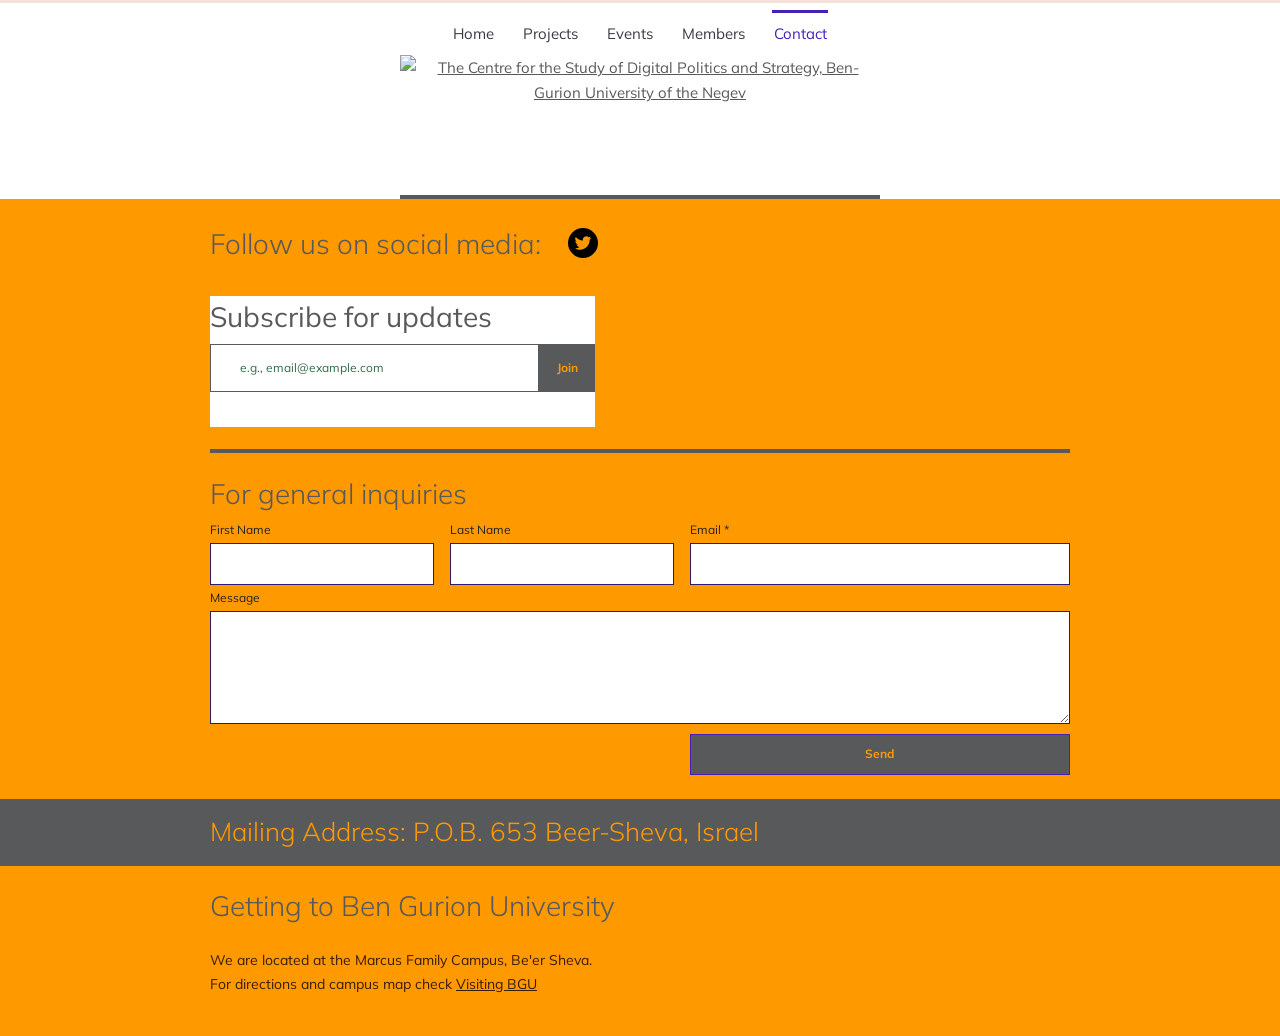
==== contact.html @ 89bbb90f "Add files via upload" ====
<!DOCTYPE html>
<html lang="en"><head><meta charset="utf-8"><meta name="viewport" content="width=device-width,initial-scale=1">
<title>Contact | DPS</title>
<meta name="description" content="DPS@BGU, Interdisciplinary Center for the Study of Digital Politics and Strategy">
<link rel="preconnect" href="https://fonts.googleapis.com"><link rel="preconnect" href="https://fonts.gstatic.com" crossorigin>
<link href="https://fonts.googleapis.com/css2?family=Mulish:wght@300;400;600;700&family=Playfair+Display:wght@500;700&display=swap" rel="stylesheet">
<link rel="stylesheet" href="style.css"></head>
<body class="contactpage"><header class="top"><nav aria-label="Main"><a href="index.html">Home</a><a href="projects.html">Projects</a><a href="events.html">Events</a><a href="members.html">Members</a><a href="contact.html" aria-current="page">Contact</a></nav>
<a class="logo" href="index.html"><img src="images/logo.png" alt="The Centre for the Study of Digital Politics and Strategy, Ben-Gurion University of the Negev" width="1090" height="296"></a></header>
<main><section class="social"><p>Follow us on social media: <a class="tw" href="https://twitter.com/DPS_BGU" aria-label="Twitter" rel="noopener"><svg viewBox="0 0 24 24" width="22" height="22" aria-hidden="true"><path fill="#ff9900" d="M22 5.9c-.7.3-1.5.5-2.4.6.9-.5 1.5-1.3 1.8-2.3-.8.5-1.7.8-2.6 1a4.1 4.1 0 0 0-7 3.7A11.6 11.6 0 0 1 3.4 4.700a4.100 4.100 0 0 0 1.300 5.500c-.7 0-1.300-.2-1.900-.5 0 2 1.400 3.700 3.300 4.100-.6.200-1.200.2-1.900.1.500 1.600 2 2.800 3.800 2.800A8.300 8.300 0 0 1 2 18.400 11.600 11.600 0 0 0 8.300 20.200c7.500 0 11.700-6.300 11.700-11.700v-.5c.8-.6 1.500-1.300 2-2.100z"/></svg></a></p></section>
<section class="cform"><form class="subscribe" action="https://formspree.io/f/YOUR_SUBSCRIBE_FORM_ID" method="POST"><h2>Subscribe for updates</h2>
<div class="row"><label class="sr" for="sub-email">Email</label><input id="sub-email" type="email" name="email" placeholder="e.g., email@example.com" required><button type="submit">Join</button></div></form><hr><h2>For general inquiries</h2>
<form action="https://formspree.io/f/YOUR_CONTACT_FORM_ID" method="POST" class="inq">
<label>First Name<input name="first_name" autocomplete="given-name"></label><label>Last Name<input name="last_name" autocomplete="family-name"></label><label>Email *<input type="email" name="email" required autocomplete="email"></label>
<label class="full">Message<textarea name="message" rows="4"></textarea></label><button type="submit">Send</button></form></section>
<div class="mail"><p>Mailing Address: P.O.B. 653 Beer-Sheva, Israel</p></div>
<section class="getting"><h2>Getting to Ben Gurion University</h2><p>We are located at the Marcus Family Campus, Be'er Sheva.<br>For directions and campus map check <a href="https://in.bgu.ac.il/en/Pages/default.aspx">Visiting BGU</a></p></section></main>
</body></html>
---- style.css ----
:root{--orange:#ff9900;--gray:#58595b;--light:#c5c5c5;--link:#4720b7;--green:#0c4426}
*{box-sizing:border-box}
html{border-top:3px solid #f6e1da}
body{margin:0;font-family:"Mulish","Avenir","Avenir Next",system-ui,sans-serif;font-size:15px;color:var(--gray);background:#fff;line-height:1.7}
img{max-width:100%;height:auto}
a{color:inherit}
:focus-visible{outline:3px solid var(--link);outline-offset:2px}
.sr{position:absolute;left:-9999px}
h1,h2,h3{font-weight:400;line-height:1.25;margin:0}
/* header */
.top{text-align:center;background:#fff;padding-top:.6rem}
.top nav{display:flex;justify-content:center;flex-wrap:wrap;gap:0 1.6rem}
.top nav a{text-decoration:none;color:#3a3a45;font-size:15px;padding:.55rem .1rem .3rem;border-top:3px solid transparent;margin-top:-3px}
.top nav a[aria-current]{color:var(--link);border-top-color:var(--link)}
.logo{display:block;max-width:480px;margin:.2rem auto 0;padding:0 0 .6rem;border-bottom:4px solid var(--gray);width:92%}
.logo img{display:block;margin:0 auto;width:100%}
/* home */
.intro{background:#fafafa;padding:.6rem 1rem .6rem}
.intro>*{max-width:900px;margin-left:auto;margin-right:auto}
.intro h1{font-size:22px;font-weight:700;text-align:center;border-top:1px solid var(--gray);padding-top:.7rem;color:var(--gray)}
.pron{text-align:center;font-size:12px;color:#000;margin:.5rem auto .2rem!important;border-bottom:1px solid var(--gray);padding-bottom:.6rem}
.about{display:flex;gap:2rem;align-items:center;max-width:900px;margin:.6rem auto 1rem;padding:0 1.25rem;text-align:justify;line-height:2.05;letter-spacing:.035em}
.about p{margin:0}.about strong{font-weight:700}
.about img{width:200px;flex:none}
.mission{background:var(--orange);margin:0 14px}
.mission h2{text-align:center;color:var(--gray);font-size:15px;font-weight:600;letter-spacing:.04em;padding:1.1rem 0;margin:0;border-bottom:3px solid var(--gray)}
.cols{display:grid;grid-template-columns:repeat(3,1fr);gap:2px;background:var(--gray);padding:2px 0 0}
.cols article{padding:1.8rem 1.3rem 2.5rem;min-height:clamp(300px,50vw,520px)}
.cols .gray{background:var(--gray);color:var(--orange)}
.cols .orange{background:var(--orange);color:var(--gray)}
.cols svg{display:block;width:62px;height:42px;margin:0 auto 1rem}
.cols h3{font-size:15px;font-weight:700;text-align:center;line-height:1.9;letter-spacing:.02em;min-height:3.8em;display:flex;align-items:center;justify-content:center}
.cols p{font-size:14px;line-height:2;letter-spacing:.03em;margin:.8rem 0 0}
.stay{background:var(--orange);text-align:center;padding:1rem 1rem 1.6rem;margin:0 14px;border-top:3px solid var(--gray)}
.stay>p{margin:0 0 .8rem;font-weight:600;font-size:15px;letter-spacing:.02em}
.tw{display:inline-grid;place-items:center;width:34px;height:34px;border-radius:50%;background:#000;vertical-align:middle;margin-left:.4rem}
.subscribe{background:var(--gray);color:#f0a24a;max-width:390px;margin:0 auto;padding:.7rem .9rem 1.3rem;text-align:left}
.subscribe h2{margin:0 0 .6rem;font-size:20px;font-weight:700}
.subscribe .row{display:flex}
.subscribe input{flex:1;min-width:0;padding:.55rem .8rem;border:0;background:#c6831f;font:inherit;font-size:11px;color:#1f5a35}
.subscribe input::placeholder{color:#1f5a35;opacity:.9}
.subscribe button{background:#2e5e3f;color:var(--orange);border:1px solid var(--orange);padding:0 1.1rem;font:inherit;font-size:12px;font-weight:700;cursor:pointer}
.subscribe button:hover{background:#244a32}
/* projects */
.band{background:var(--orange);height:36px}
.projects{background:var(--gray);padding:.8rem 1.5rem 3rem}
.projects h1,.projects ul{max-width:960px;margin-left:auto;margin-right:auto}
.projects h1{color:var(--orange);font-size:46px;font-weight:700;margin-bottom:.9rem;letter-spacing:.01em}
.projects ul{list-style:none;padding:0;display:grid;grid-template-columns:repeat(3,1fr);gap:1.4rem}
.card{background:#fff;padding:.7rem .5rem 1rem;text-align:center;min-height:420px;display:flex;flex-direction:column;align-items:center;gap:.8rem;justify-content:flex-start}
.card:nth-child(n){min-height:0;aspect-ratio:.68}
.disc{width:100%;max-width:230px;aspect-ratio:1;border-radius:50%;overflow:hidden;background:#fff;margin-top:.3rem}
.disc img{width:100%;height:100%;object-fit:cover;display:block}
.ph{display:block;width:100%;height:100%;background:repeating-linear-gradient(45deg,#eee,#eee 8px,#e2e2e2 8px,#e2e2e2 16px)}
.card h3{font-size:13px;letter-spacing:.16em;font-weight:700;color:var(--gray);line-height:1.5;margin:0}
/* members */
.announce{background:var(--orange);text-align:center;font-size:15px;padding:.3rem 1rem;color:var(--gray);font-weight:600;text-decoration:underline;letter-spacing:.03em}
.members{background:var(--light);padding-bottom:3rem}
.members h1{background:var(--gray);color:var(--orange);margin:0;padding:.35rem 1.6rem;font-size:26px;font-weight:700}
.members ul{list-style:none;margin:0 auto;padding:2rem .2rem 0;max-width:1000px;display:grid;grid-template-columns:repeat(3,1fr);gap:3rem 1rem}
.members li{padding:0 .3rem}
.members img{width:100%;aspect-ratio:1;border-radius:50%;object-fit:cover;object-position:50% 25%;background:#fff;display:block;margin:0 0 1.4rem}
.members h3{font-size:14px;font-weight:600;color:var(--gray);margin:0 0 .4rem;line-height:1.7}
.members h3 u,.members h3{text-decoration:underline;text-decoration-color:var(--gray)}
.members p{color:#333;font-size:11px;line-height:1.9;letter-spacing:.06em;margin:0}
/* events */
.eventspage .top{padding-bottom:0}
.band.dark{background:var(--gray);height:auto;padding:.3rem 1.6rem}
.band.dark h1{color:var(--orange);font-size:26px;font-weight:700}
.events{max-width:900px;margin:.9rem auto 3rem;padding:0 1.8rem;font-family:"Playfair Display",Georgia,serif}
.ev{margin-bottom:1.1rem}
.ev summary{display:inline-block;list-style:none;cursor:pointer;background:var(--orange);color:#3f5a12;border:1.5px solid var(--green);padding:.4rem .5rem .4rem .45rem;font-size:13px;font-weight:700;letter-spacing:.02em;line-height:1.4}
.ev summary::-webkit-details-marker{display:none}
.ev summary::after{content:"\203A";display:inline-block;color:#fff;font-family:Arial,sans-serif;font-weight:700;margin-left:.2rem;transition:transform .2s}
.ev[open] summary::after{transform:rotate(90deg)}
.ev:not(:has(.evbody)) summary{cursor:default}
.ev:not(:has(.evbody)) summary::after{content:"\203A"}
.evbody{display:flex;gap:1rem;border:1.5px solid var(--green);border-top:0;padding:1rem;font-family:"Mulish",sans-serif;font-size:13px;max-width:720px;background:#fff}
.evbody img{width:96px;height:96px;object-fit:cover;border-radius:50%;flex:none}
.evbody p{margin:0 0 .6rem}
/* contact */
.contactpage{background:var(--orange)}
.contactpage .top{background:#fff}
.social,.cform,.getting{max-width:900px;margin:0 auto;padding-left:1.25rem;padding-right:1.25rem}
.social{padding-top:1.3rem}
.social p{margin:0;font-size:28px;font-weight:300;color:var(--gray);display:flex;align-items:center;gap:1.7rem}
.social .tw{margin:0;width:30px;height:30px}.social .tw svg{width:20px;height:20px}
.cform{margin-top:1.6rem}
.cform .subscribe{background:#fff;color:var(--gray);margin:1.8rem 0 0;max-width:385px;padding:.2rem 0 2.2rem 0;border:0}
.cform .subscribe h2{font-size:28px;font-weight:400;margin:0 0 .6rem}
.cform .subscribe input{background:#fff;border:1px solid var(--gray);color:#1f5a35;font-size:12px;padding:.8rem 1.8rem;margin-left:0}
.cform .subscribe button{background:var(--gray);color:var(--orange);border:0;width:56px;font-size:12px}
.cform .subscribe .row{padding-right:0}
.cform hr{border:0;border-top:4px solid var(--gray);margin:1.4rem 0}
.cform h2{font-size:28px;font-weight:300;color:var(--gray);margin:0 0 .6rem}
.inq{display:grid;grid-template-columns:1fr 1fr 1.7fr;gap:.2rem 1rem;font-size:12px;color:#222}
.inq label{display:flex;flex-direction:column;gap:.15rem}
.inq .full{grid-column:1/-1}
.inq input,.inq textarea{border:1px solid #2a1a7a;padding:.5rem;font:inherit;font-size:14px;background:#fff;border-radius:0}
.inq button{grid-column:3;background:var(--gray);color:var(--orange);border:1px solid var(--link);padding:.6rem;font:inherit;font-size:12px;font-weight:700;cursor:pointer;margin:.4rem 0 1.5rem}
.mail{background:var(--gray)}
.mail p{max-width:900px;margin:0 auto;padding:.7rem 1.25rem;color:var(--orange);font-size:26px;font-weight:300}
.getting{padding-top:1.4rem;padding-bottom:2.5rem}
.getting h2{font-size:28px;font-weight:300;color:var(--gray);margin-bottom:1.6rem}
.getting p{font-size:14px;color:#3a1c00;margin:0}
@media(max-width:560px){
 .about{flex-direction:column-reverse;text-align:left;gap:1rem}
 .about img{width:160px}
 .cols,.projects ul{grid-template-columns:1fr}
 .cols article{min-height:0}
 .card:nth-child(n){aspect-ratio:auto;padding-bottom:1.4rem}
 .members ul{gap:2rem .5rem}
 .social p,.mail p{font-size:19px}
}
@media(max-width:480px){.members ul{grid-template-columns:repeat(3,1fr);padding:1.5rem .3rem 0}.members li{padding:0 .3rem}.members h3{font-size:10.5px}.members p{font-size:8.5px}.projects ul{grid-template-columns:repeat(3,1fr);gap:.6rem}.card{padding:.5rem .3rem}.card h3{font-size:8px;letter-spacing:.08em}.projects h1{font-size:30px}.cols,.projects ul{}.cols{grid-template-columns:1fr}.events{padding:0 1.4rem}}
@media(prefers-reduced-motion:reduce){.ev summary::after{transition:none}}
@media(max-width:420px){.inq{grid-template-columns:1fr}.inq button{grid-column:1}}
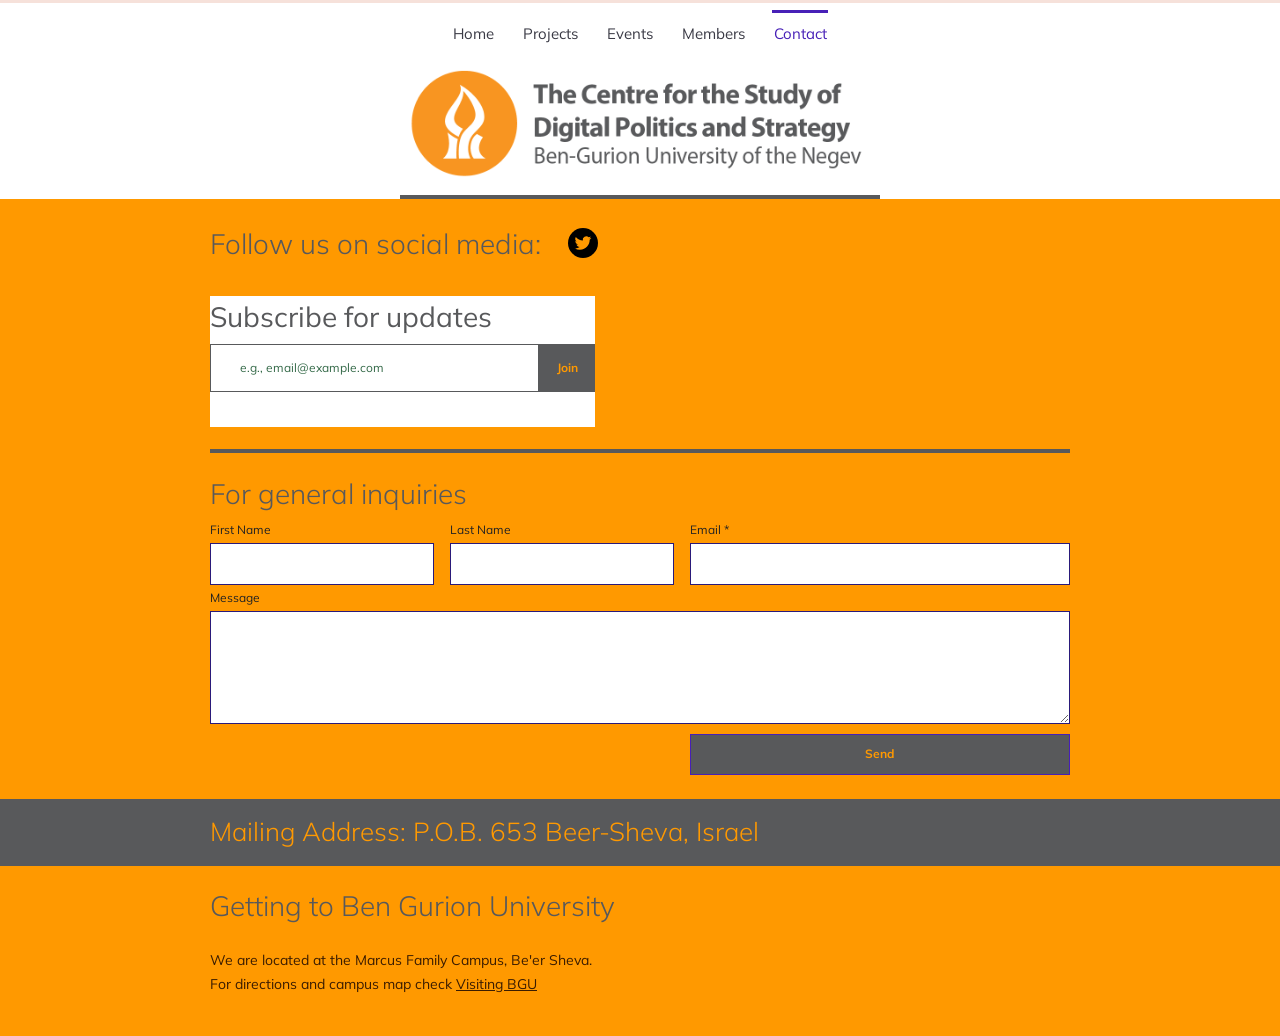
==== commit 8f74e65e: "Update contact.html" ====
--- a/contact.html
+++ b/contact.html
@@ -15,4 +15,4 @@
 <label class="full">Message<textarea name="message" rows="4"></textarea></label><button type="submit">Send</button></form></section>
 <div class="mail"><p>Mailing Address: P.O.B. 653 Beer-Sheva, Israel</p></div>
 <section class="getting"><h2>Getting to Ben Gurion University</h2><p>We are located at the Marcus Family Campus, Be'er Sheva.<br>For directions and campus map check <a href="https://in.bgu.ac.il/en/Pages/default.aspx">Visiting BGU</a></p></section></main>
-</body></html>+</body></html> 
--- a/style.css
+++ b/style.css
@@ -58,8 +58,9 @@
 .members{background:var(--light);padding-bottom:3rem}
 .members h1{background:var(--gray);color:var(--orange);margin:0;padding:.35rem 1.6rem;font-size:26px;font-weight:700}
 .members ul{list-style:none;margin:0 auto;padding:2rem .2rem 0;max-width:1000px;display:grid;grid-template-columns:repeat(3,1fr);gap:3rem 1rem}
-.members li{padding:0 .3rem}
-.members img{width:100%;aspect-ratio:1;border-radius:50%;object-fit:cover;object-position:50% 25%;background:#fff;display:block;margin:0 0 1.4rem}
+.members li{padding:0 .3rem;text-align:center}
+.members img{width:170px;height:170px;border-radius:50%;object-fit:cover;object-position:center 25%;background:#fff;display:block;margin:0 auto 1.4rem}
+.members img[src*="sulem"]{object-fit:cover!important;object-position:center 65%!important}
 .members h3{font-size:14px;font-weight:600;color:var(--gray);margin:0 0 .4rem;line-height:1.7}
 .members h3 u,.members h3{text-decoration:underline;text-decoration-color:var(--gray)}
 .members p{color:#333;font-size:11px;line-height:1.9;letter-spacing:.06em;margin:0}
@@ -112,6 +113,6 @@
  .members ul{gap:2rem .5rem}
  .social p,.mail p{font-size:19px}
 }
-@media(max-width:480px){.members ul{grid-template-columns:repeat(3,1fr);padding:1.5rem .3rem 0}.members li{padding:0 .3rem}.members h3{font-size:10.5px}.members p{font-size:8.5px}.projects ul{grid-template-columns:repeat(3,1fr);gap:.6rem}.card{padding:.5rem .3rem}.card h3{font-size:8px;letter-spacing:.08em}.projects h1{font-size:30px}.cols,.projects ul{}.cols{grid-template-columns:1fr}.events{padding:0 1.4rem}}
+@media(max-width:480px){.members ul{grid-template-columns:repeat(3,1fr);padding:1.5rem .3rem 0}.members li{padding:0 .3rem}.members img{width:110px;height:110px}.members h3{font-size:10.5px}.members p{font-size:8.5px}.projects ul{grid-template-columns:repeat(3,1fr);gap:.6rem}.card{padding:.5rem .3rem}.card h3{font-size:8px;letter-spacing:.08em}.projects h1{font-size:30px}.cols,.projects ul{}.cols{grid-template-columns:1fr}.events{padding:0 1.4rem}}
 @media(prefers-reduced-motion:reduce){.ev summary::after{transition:none}}
 @media(max-width:420px){.inq{grid-template-columns:1fr}.inq button{grid-column:1}}
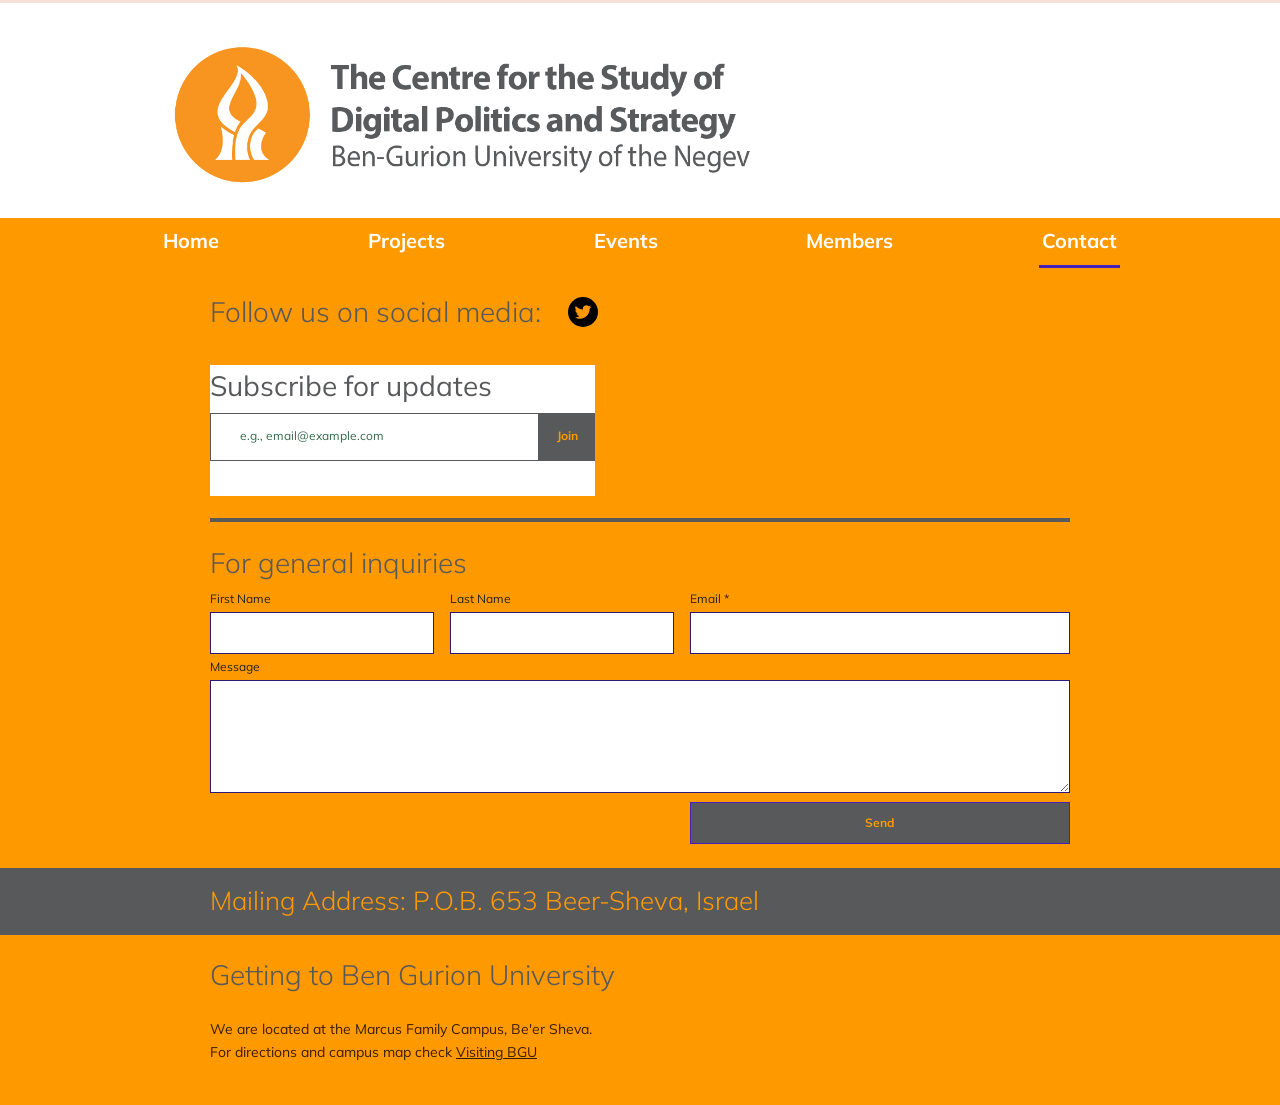
==== commit 2da31837: "Update contact.html" ====
--- a/contact.html
+++ b/contact.html
@@ -5,7 +5,13 @@
 <link rel="preconnect" href="https://fonts.googleapis.com"><link rel="preconnect" href="https://fonts.gstatic.com" crossorigin>
 <link href="https://fonts.googleapis.com/css2?family=Mulish:wght@300;400;600;700&family=Playfair+Display:wght@500;700&display=swap" rel="stylesheet">
 <link rel="stylesheet" href="style.css"></head>
-<body class="contactpage"><header class="top"><nav aria-label="Main"><a href="index.html">Home</a><a href="projects.html">Projects</a><a href="events.html">Events</a><a href="members.html">Members</a><a href="contact.html" aria-current="page">Contact</a></nav>
+<body class="contactpage"><header class="top"><nav aria-label="Main">
+    <a href="index.html">Home</a>
+    <a href="projects.html">Projects</a>
+    <a href="events.html">Events</a> 
+    <a href="members.html">Members</a>
+    <a href="contact.html" aria-current="page">Contact</a>
+</nav>
 <a class="logo" href="index.html"><img src="images/logo.png" alt="The Centre for the Study of Digital Politics and Strategy, Ben-Gurion University of the Negev" width="1090" height="296"></a></header>
 <main><section class="social"><p>Follow us on social media: <a class="tw" href="https://twitter.com/DPS_BGU" aria-label="Twitter" rel="noopener"><svg viewBox="0 0 24 24" width="22" height="22" aria-hidden="true"><path fill="#ff9900" d="M22 5.9c-.7.3-1.5.5-2.4.6.9-.5 1.5-1.3 1.8-2.3-.8.5-1.7.8-2.6 1a4.1 4.1 0 0 0-7 3.7A11.6 11.6 0 0 1 3.4 4.700a4.100 4.100 0 0 0 1.300 5.500c-.7 0-1.300-.2-1.900-.5 0 2 1.400 3.700 3.300 4.100-.6.200-1.200.2-1.900.1.500 1.600 2 2.800 3.800 2.800A8.300 8.300 0 0 1 2 18.400 11.600 11.600 0 0 0 8.300 20.200c7.500 0 11.700-6.300 11.700-11.700v-.5c.8-.6 1.500-1.300 2-2.100z"/></svg></a></p></section>
 <section class="cform"><form class="subscribe" action="https://formspree.io/f/YOUR_SUBSCRIBE_FORM_ID" method="POST"><h2>Subscribe for updates</h2>
@@ -15,4 +21,4 @@
 <label class="full">Message<textarea name="message" rows="4"></textarea></label><button type="submit">Send</button></form></section>
 <div class="mail"><p>Mailing Address: P.O.B. 653 Beer-Sheva, Israel</p></div>
 <section class="getting"><h2>Getting to Ben Gurion University</h2><p>We are located at the Marcus Family Campus, Be'er Sheva.<br>For directions and campus map check <a href="https://in.bgu.ac.il/en/Pages/default.aspx">Visiting BGU</a></p></section></main>
-</body></html> 
+</body></html>
--- a/style.css
+++ b/style.css
@@ -1,118 +1,400 @@
-:root{--orange:#ff9900;--gray:#58595b;--light:#c5c5c5;--link:#4720b7;--green:#0c4426}
-*{box-sizing:border-box}
-html{border-top:3px solid #f6e1da}
-body{margin:0;font-family:"Mulish","Avenir","Avenir Next",system-ui,sans-serif;font-size:15px;color:var(--gray);background:#fff;line-height:1.7}
-img{max-width:100%;height:auto}
-a{color:inherit}
-:focus-visible{outline:3px solid var(--link);outline-offset:2px}
-.sr{position:absolute;left:-9999px}
-h1,h2,h3{font-weight:400;line-height:1.25;margin:0}
-/* header */
-.top{text-align:center;background:#fff;padding-top:.6rem}
-.top nav{display:flex;justify-content:center;flex-wrap:wrap;gap:0 1.6rem}
-.top nav a{text-decoration:none;color:#3a3a45;font-size:15px;padding:.55rem .1rem .3rem;border-top:3px solid transparent;margin-top:-3px}
-.top nav a[aria-current]{color:var(--link);border-top-color:var(--link)}
-.logo{display:block;max-width:480px;margin:.2rem auto 0;padding:0 0 .6rem;border-bottom:4px solid var(--gray);width:92%}
-.logo img{display:block;margin:0 auto;width:100%}
-/* home */
-.intro{background:#fafafa;padding:.6rem 1rem .6rem}
-.intro>*{max-width:900px;margin-left:auto;margin-right:auto}
-.intro h1{font-size:22px;font-weight:700;text-align:center;border-top:1px solid var(--gray);padding-top:.7rem;color:var(--gray)}
-.pron{text-align:center;font-size:12px;color:#000;margin:.5rem auto .2rem!important;border-bottom:1px solid var(--gray);padding-bottom:.6rem}
-.about{display:flex;gap:2rem;align-items:center;max-width:900px;margin:.6rem auto 1rem;padding:0 1.25rem;text-align:justify;line-height:2.05;letter-spacing:.035em}
-.about p{margin:0}.about strong{font-weight:700}
-.about img{width:200px;flex:none}
-.mission{background:var(--orange);margin:0 14px}
-.mission h2{text-align:center;color:var(--gray);font-size:15px;font-weight:600;letter-spacing:.04em;padding:1.1rem 0;margin:0;border-bottom:3px solid var(--gray)}
-.cols{display:grid;grid-template-columns:repeat(3,1fr);gap:2px;background:var(--gray);padding:2px 0 0}
-.cols article{padding:1.8rem 1.3rem 2.5rem;min-height:clamp(300px,50vw,520px)}
-.cols .gray{background:var(--gray);color:var(--orange)}
-.cols .orange{background:var(--orange);color:var(--gray)}
-.cols svg{display:block;width:62px;height:42px;margin:0 auto 1rem}
-.cols h3{font-size:15px;font-weight:700;text-align:center;line-height:1.9;letter-spacing:.02em;min-height:3.8em;display:flex;align-items:center;justify-content:center}
-.cols p{font-size:14px;line-height:2;letter-spacing:.03em;margin:.8rem 0 0}
-.stay{background:var(--orange);text-align:center;padding:1rem 1rem 1.6rem;margin:0 14px;border-top:3px solid var(--gray)}
-.stay>p{margin:0 0 .8rem;font-weight:600;font-size:15px;letter-spacing:.02em}
-.tw{display:inline-grid;place-items:center;width:34px;height:34px;border-radius:50%;background:#000;vertical-align:middle;margin-left:.4rem}
-.subscribe{background:var(--gray);color:#f0a24a;max-width:390px;margin:0 auto;padding:.7rem .9rem 1.3rem;text-align:left}
-.subscribe h2{margin:0 0 .6rem;font-size:20px;font-weight:700}
-.subscribe .row{display:flex}
-.subscribe input{flex:1;min-width:0;padding:.55rem .8rem;border:0;background:#c6831f;font:inherit;font-size:11px;color:#1f5a35}
-.subscribe input::placeholder{color:#1f5a35;opacity:.9}
-.subscribe button{background:#2e5e3f;color:var(--orange);border:1px solid var(--orange);padding:0 1.1rem;font:inherit;font-size:12px;font-weight:700;cursor:pointer}
-.subscribe button:hover{background:#244a32}
-/* projects */
-.band{background:var(--orange);height:36px}
-.projects{background:var(--gray);padding:.8rem 1.5rem 3rem}
-.projects h1,.projects ul{max-width:960px;margin-left:auto;margin-right:auto}
-.projects h1{color:var(--orange);font-size:46px;font-weight:700;margin-bottom:.9rem;letter-spacing:.01em}
-.projects ul{list-style:none;padding:0;display:grid;grid-template-columns:repeat(3,1fr);gap:1.4rem}
-.card{background:#fff;padding:.7rem .5rem 1rem;text-align:center;min-height:420px;display:flex;flex-direction:column;align-items:center;gap:.8rem;justify-content:flex-start}
-.card:nth-child(n){min-height:0;aspect-ratio:.68}
-.disc{width:100%;max-width:230px;aspect-ratio:1;border-radius:50%;overflow:hidden;background:#fff;margin-top:.3rem}
-.disc img{width:100%;height:100%;object-fit:cover;display:block}
-.ph{display:block;width:100%;height:100%;background:repeating-linear-gradient(45deg,#eee,#eee 8px,#e2e2e2 8px,#e2e2e2 16px)}
-.card h3{font-size:13px;letter-spacing:.16em;font-weight:700;color:var(--gray);line-height:1.5;margin:0}
-/* members */
-.announce{background:var(--orange);text-align:center;font-size:15px;padding:.3rem 1rem;color:var(--gray);font-weight:600;text-decoration:underline;letter-spacing:.03em}
-.members{background:var(--light);padding-bottom:3rem}
-.members h1{background:var(--gray);color:var(--orange);margin:0;padding:.35rem 1.6rem;font-size:26px;font-weight:700}
-.members ul{list-style:none;margin:0 auto;padding:2rem .2rem 0;max-width:1000px;display:grid;grid-template-columns:repeat(3,1fr);gap:3rem 1rem}
-.members li{padding:0 .3rem;text-align:center}
-.members img{width:170px;height:170px;border-radius:50%;object-fit:cover;object-position:center 25%;background:#fff;display:block;margin:0 auto 1.4rem}
-.members img[src*="sulem"]{object-fit:cover!important;object-position:center 65%!important}
-.members h3{font-size:14px;font-weight:600;color:var(--gray);margin:0 0 .4rem;line-height:1.7}
-.members h3 u,.members h3{text-decoration:underline;text-decoration-color:var(--gray)}
-.members p{color:#333;font-size:11px;line-height:1.9;letter-spacing:.06em;margin:0}
-/* events */
-.eventspage .top{padding-bottom:0}
-.band.dark{background:var(--gray);height:auto;padding:.3rem 1.6rem}
-.band.dark h1{color:var(--orange);font-size:26px;font-weight:700}
-.events{max-width:900px;margin:.9rem auto 3rem;padding:0 1.8rem;font-family:"Playfair Display",Georgia,serif}
-.ev{margin-bottom:1.1rem}
-.ev summary{display:inline-block;list-style:none;cursor:pointer;background:var(--orange);color:#3f5a12;border:1.5px solid var(--green);padding:.4rem .5rem .4rem .45rem;font-size:13px;font-weight:700;letter-spacing:.02em;line-height:1.4}
-.ev summary::-webkit-details-marker{display:none}
-.ev summary::after{content:"\203A";display:inline-block;color:#fff;font-family:Arial,sans-serif;font-weight:700;margin-left:.2rem;transition:transform .2s}
-.ev[open] summary::after{transform:rotate(90deg)}
-.ev:not(:has(.evbody)) summary{cursor:default}
-.ev:not(:has(.evbody)) summary::after{content:"\203A"}
-.evbody{display:flex;gap:1rem;border:1.5px solid var(--green);border-top:0;padding:1rem;font-family:"Mulish",sans-serif;font-size:13px;max-width:720px;background:#fff}
-.evbody img{width:96px;height:96px;object-fit:cover;border-radius:50%;flex:none}
-.evbody p{margin:0 0 .6rem}
-/* contact */
-.contactpage{background:var(--orange)}
-.contactpage .top{background:#fff}
-.social,.cform,.getting{max-width:900px;margin:0 auto;padding-left:1.25rem;padding-right:1.25rem}
-.social{padding-top:1.3rem}
-.social p{margin:0;font-size:28px;font-weight:300;color:var(--gray);display:flex;align-items:center;gap:1.7rem}
-.social .tw{margin:0;width:30px;height:30px}.social .tw svg{width:20px;height:20px}
-.cform{margin-top:1.6rem}
-.cform .subscribe{background:#fff;color:var(--gray);margin:1.8rem 0 0;max-width:385px;padding:.2rem 0 2.2rem 0;border:0}
-.cform .subscribe h2{font-size:28px;font-weight:400;margin:0 0 .6rem}
-.cform .subscribe input{background:#fff;border:1px solid var(--gray);color:#1f5a35;font-size:12px;padding:.8rem 1.8rem;margin-left:0}
-.cform .subscribe button{background:var(--gray);color:var(--orange);border:0;width:56px;font-size:12px}
-.cform .subscribe .row{padding-right:0}
-.cform hr{border:0;border-top:4px solid var(--gray);margin:1.4rem 0}
-.cform h2{font-size:28px;font-weight:300;color:var(--gray);margin:0 0 .6rem}
-.inq{display:grid;grid-template-columns:1fr 1fr 1.7fr;gap:.2rem 1rem;font-size:12px;color:#222}
-.inq label{display:flex;flex-direction:column;gap:.15rem}
-.inq .full{grid-column:1/-1}
-.inq input,.inq textarea{border:1px solid #2a1a7a;padding:.5rem;font:inherit;font-size:14px;background:#fff;border-radius:0}
-.inq button{grid-column:3;background:var(--gray);color:var(--orange);border:1px solid var(--link);padding:.6rem;font:inherit;font-size:12px;font-weight:700;cursor:pointer;margin:.4rem 0 1.5rem}
-.mail{background:var(--gray)}
-.mail p{max-width:900px;margin:0 auto;padding:.7rem 1.25rem;color:var(--orange);font-size:26px;font-weight:300}
-.getting{padding-top:1.4rem;padding-bottom:2.5rem}
-.getting h2{font-size:28px;font-weight:300;color:var(--gray);margin-bottom:1.6rem}
-.getting p{font-size:14px;color:#3a1c00;margin:0}
-@media(max-width:560px){
- .about{flex-direction:column-reverse;text-align:left;gap:1rem}
- .about img{width:160px}
- .cols,.projects ul{grid-template-columns:1fr}
- .cols article{min-height:0}
- .card:nth-child(n){aspect-ratio:auto;padding-bottom:1.4rem}
- .members ul{gap:2rem .5rem}
- .social p,.mail p{font-size:19px}
-}
-@media(max-width:480px){.members ul{grid-template-columns:repeat(3,1fr);padding:1.5rem .3rem 0}.members li{padding:0 .3rem}.members img{width:110px;height:110px}.members h3{font-size:10.5px}.members p{font-size:8.5px}.projects ul{grid-template-columns:repeat(3,1fr);gap:.6rem}.card{padding:.5rem .3rem}.card h3{font-size:8px;letter-spacing:.08em}.projects h1{font-size:30px}.cols,.projects ul{}.cols{grid-template-columns:1fr}.events{padding:0 1.4rem}}
-@media(prefers-reduced-motion:reduce){.ev summary::after{transition:none}}
-@media(max-width:420px){.inq{grid-template-columns:1fr}.inq button{grid-column:1}}
+:root {
+    --orange: #ff9900;
+    --gray: #58595b;
+    --light: #c5c5c5;
+    --link: #4720b7;
+    --green: #0c4426;
+}
+
+* {
+    box-sizing: border-box;
+}
+
+html {
+    border-top: 3px solid #f6e1da;
+}
+
+body {
+    margin: 0;
+    font-family: "Mulish", "Avenir", "Avenir Next", system-ui, sans-serif;
+    font-size: 15px;
+    color: var(--gray);
+    background: #fff;
+    line-height: 1.7;
+}
+
+img {
+    max-width: 100%;
+    height: auto;
+}
+
+a {
+    color: inherit;
+}
+
+:focus-visible {
+    outline: 3px solid var(--link);
+    outline-offset: 2px;
+}
+
+.sr {
+    position: absolute;
+    left: -9999px;
+}
+
+h1, h2, h3 {
+    font-weight: 400;
+    line-height: 1.25;
+    margin: 0;
+}
+
+/* ==========================================================================
+   HEADER (לוגו וסרגל ניווט)
+   ========================================================================== */
+
+.top {
+    display: flex;
+    flex-direction: column; 
+    background: #fff;
+    padding: 0; 
+}
+
+.logo {
+    order: -1; 
+    display: block;
+    width: 100%;
+    padding-left: calc(max(15px, 50vw - 480px));
+    padding-right: calc(max(15px, 50vw - 480px));
+    margin: 1.5rem 0; 
+    border-bottom: none; 
+}
+
+.logo img {
+    display: block;
+    width: 64%; 
+    max-width: 650px; 
+    height: auto;
+    margin-left: 0; 
+}
+
+/* סרגל הניווט (מודגש, מוגדל, ופרוס על פני כל השורה) */
+.top nav {
+    order: 2; 
+    background-color: var(--orange); 
+    min-height: 48px; 
+    width: 100%;
+    display: flex;
+    align-items: center;
+    justify-content: space-between; /* פורס את המילים באופן שווה לכל אורך הפס */
+    padding-left: calc(max(15px, 50vw - 480px));
+    padding-right: calc(max(15px, 50vw - 480px));
+}
+
+.top nav a {
+    text-decoration: none;
+    color: #FFFFFF; 
+    font-size: 20px; /* הוגדל */
+    font-weight: bold; /* מודגש בבולד */
+    padding: 0.4rem 0.2rem;
+    border-bottom: 3px solid transparent; 
+    margin: 0;
+    transition: 0.2s ease;
+}
+
+.top nav a[aria-current], 
+.top nav a:hover {
+    color: #FFFFFF;
+    border-bottom-color: var(--link); 
+}
+
+
+/* ==========================================================================
+   3. כותרות ראשיות בכל העמודים (אחידות ויישור לשמאל)
+   ========================================================================== */
+
+.projects h1, 
+.intro h1, 
+.members h1, 
+.band.dark h1, 
+.evtitle h1, 
+.conftitle h1 {
+    max-width: 960px;
+    margin: 0 auto;
+    text-align: left; 
+    padding-left: 15px; 
+    padding-right: 15px;
+    width: 100%;
+    box-sizing: border-box;
+}
+
+
+/* ==========================================================================
+   HOME PAGE
+   ========================================================================== */
+.intro { background: #fafafa; padding: .6rem 1rem .6rem; }
+.intro > * { max-width: 900px; margin-left: auto; margin-right: auto; }
+.intro h1 { font-size: 22px; font-weight: 700; border-top: 1px solid var(--gray); padding-top: .7rem; color: var(--gray); }
+.pron { text-align: center; font-size: 12px; color: #000; margin: .5rem auto .2rem !important; border-bottom: 1px solid var(--gray); padding-bottom: .6rem; }
+.about { display: flex; gap: 2rem; align-items: center; max-width: 900px; margin: .6rem auto 1rem; padding: 0 1.25rem; text-align: justify; line-height: 2.05; letter-spacing: .035em; }
+.about p { margin: 0; }
+.about strong { font-weight: 700; }
+.about img { width: 200px; flex: none; }
+.mission { background: var(--orange); margin: 0 14px; }
+.mission h2 { text-align: center; color: var(--gray); font-size: 15px; font-weight: 600; letter-spacing: .04em; padding: 1.1rem 0; margin: 0; border-bottom: 3px solid var(--gray); }
+.cols { display: grid; grid-template-columns: repeat(3, 1fr); gap: 2px; background: var(--gray); padding: 2px 0 0; }
+.cols article { padding: 1.8rem 1.3rem 2.5rem; min-height: clamp(300px, 50vw, 520px); }
+.cols .gray { background: var(--gray); color: var(--orange); }
+.cols .orange { background: var(--orange); color: var(--gray); }
+.cols svg { display: block; width: 62px; height: 42px; margin: 0 auto 1rem; }
+.cols h3 { font-size: 15px; font-weight: 700; text-align: center; line-height: 1.9; letter-spacing: .02em; min-height: 3.8em; display: flex; align-items: center; justify-content: center; }
+.cols p { font-size: 14px; line-height: 2; letter-spacing: .03em; margin: .8rem 0 0; }
+.stay { background: var(--orange); text-align: center; padding: 1rem 1rem 1.6rem; margin: 0 14px; border-top: 3px solid var(--gray); }
+.stay > p { margin: 0 0 .8rem; font-weight: 600; font-size: 15px; letter-spacing: .02em; }
+.tw { display: inline-grid; place-items: center; width: 34px; height: 34px; border-radius: 50%; background: #000; vertical-align: middle; margin-left: .4rem; }
+.subscribe { background: var(--gray); color: #f0a24a; max-width: 390px; margin: 0 auto; padding: .7rem .9rem 1.3rem; text-align: left; }
+.subscribe h2 { margin: 0 0 .6rem; font-size: 20px; font-weight: 700; }
+.subscribe .row { display: flex; }
+.subscribe input { flex: 1; min-width: 0; padding: .55rem .8rem; border: 0; background: #c6831f; font: inherit; font-size: 11px; color: #1f5a35; }
+.subscribe input::placeholder { color: #1f5a35; opacity: .9; }
+.subscribe button { background: #2e5e3f; color: var(--orange); border: 1px solid var(--orange); padding: 0 1.1rem; font: inherit; font-size: 12px; font-weight: 700; cursor: pointer; }
+.subscribe button:hover { background: #244a32; }
+
+
+/* ==========================================================================
+   4. PROJECTS PAGE & CARDS
+   ========================================================================== */
+
+/* ביטול הפס הכתום הכפול (מוסתר כעת מכיוון שהתפריט הפך לפס הכתום) */
+.band { display: none; }
+.band.dark { display: block; background: var(--gray); height: auto; padding: .3rem 0; }
+
+.projects { background: var(--gray); padding: .8rem 1.5rem 3rem; }
+.projects h1, .projects ul { max-width: 960px; margin-left: auto; margin-right: auto; }
+.projects h1 { color: var(--orange); font-size: 46px; font-weight: 700; margin-bottom: .9rem; letter-spacing: .01em; }
+.projects ul { list-style: none; padding: 0; display: grid; grid-template-columns: repeat(3, 1fr); gap: 1.4rem; }
+
+.card {
+    background: #fff;
+    padding: 1rem 0; 
+    text-align: center;
+    min-height: 420px;
+    display: flex;
+    flex-direction: column;
+    align-items: center;
+    justify-content: space-between; 
+}
+
+.card:nth-child(n) { aspect-ratio: .68; }
+
+.disc {
+    width: 100%;
+    max-width: 230px;
+    aspect-ratio: 1;
+    border-radius: 50%;
+    overflow: hidden;
+    background: #fff;
+    margin-top: .3rem;
+}
+
+.disc img {
+    width: 100%;
+    height: 100%;
+    object-fit: cover;
+    display: block;
+}
+
+.ph {
+    display: block;
+    width: 100%;
+    height: 100%;
+    background: repeating-linear-gradient(45deg, #eee, #eee 8px, #e2e2e2 8px, #e2e2e2 16px);
+}
+
+.card h3 {
+    font-family: Courier, 'Courier New', monospace; /* הפונט חזר ל-Courier */
+    font-size: 19px; 
+    color: #333333; 
+    width: 88%; 
+    padding: 0 15px; 
+    text-align: center; 
+    margin: 0;
+    margin-bottom: 1rem; 
+    font-weight: 700;
+    line-height: 1.4;
+}
+
+
+/* ==========================================================================
+   MEMBERS
+   ========================================================================== */
+.announce { background: var(--orange); text-align: center; font-size: 15px; padding: .3rem 1rem; color: var(--gray); font-weight: 600; text-decoration: underline; letter-spacing: .03em; }
+.members { background: var(--light); padding-bottom: 3rem; }
+.members h1 { background: var(--gray); color: var(--orange); padding: .35rem 0; font-size: 26px; font-weight: 700; margin-bottom: 1.5rem; }
+.members ul { list-style: none; margin: 0 auto; padding: 2rem .2rem 0; max-width: 1000px; display: grid; grid-template-columns: repeat(3, 1fr); gap: 3rem 1rem; }
+.members li { padding: 0 .3rem; }
+
+/* תמונות הוקטנו ב-20% למרכז */
+.members img { 
+    width: 80%; /* במקום 100% */
+    aspect-ratio: 1; 
+    border-radius: 50%; 
+    object-fit: cover; 
+    object-position: 50% 50%; 
+    background: #fff; 
+    display: block; 
+    margin: 0 auto 1.4rem auto; /* ממורכזות */
+}
+
+/* טקסט מתחת לתמונות הוגדל ב-20% */
+.members h3 { font-size: 17px; font-weight: 600; color: var(--gray); margin: 0 0 .4rem; line-height: 1.7; }
+.members h3 u, .members h3 { text-decoration: underline; text-decoration-color: var(--gray); }
+.members p { color: #333; font-size: 13.2px; line-height: 1.9; letter-spacing: .06em; margin: 0; }
+
+/* ==========================================================================
+   EVENTS
+   ========================================================================== */
+.eventspage .top { padding-bottom: 0; }
+.events { max-width: 900px; margin: .9rem auto 3rem; padding: 0 1.8rem; font-family: "Playfair Display", Georgia, serif; }
+.ev { display: table; margin-bottom: 1.1rem; background: var(--orange); color: #3f5a12; border: 1.5px solid var(--green); padding: .4rem .5rem .4rem .45rem; font-size: 13px; font-weight: 700; letter-spacing: .02em; line-height: 1.4; text-decoration: none; max-width: 100%; }
+a.ev:hover { background: #ffad33; color: #1f3a08; }
+.ev i { font-style: normal; color: #fff; font-family: Arial, sans-serif; margin-left: .35rem; }
+.ev.plain { cursor: default; }
+
+/* EVENT DETAIL */
+.evtitle { background: var(--orange); padding: 1.1rem 0; }
+.evtitle h1 { font-size: 26px; font-weight: 300; color: var(--gray); line-height: 1.3; }
+.evhead { background: var(--gray); padding: 2rem 1.5rem; }
+.evwrap { max-width: 1000px; margin: 0 auto; display: flex; align-items: flex-start; gap: 2rem; flex-wrap: wrap; }
+.evphoto { width: 130px; height: 130px; border-radius: 50%; object-fit: cover; flex: none; }
+.evinfo { flex: 1; min-width: 240px; padding-top: .3rem; }
+.evtag { display: inline-block; background: var(--orange); color: #222; font-size: 12px; font-weight: 700; padding: .15rem 1.6rem .15rem .6rem; margin-bottom: .9rem; min-width: 130px; white-space: nowrap; }
+.evnote { display: block; color: #fff; font-weight: 700; font-size: 12px; margin: -.4rem 0 .7rem; }
+.evname { font-size: 26px; font-weight: 400; color: var(--orange); text-decoration: underline; margin: 0 0 1rem; }
+.evaff { color: var(--orange); font-weight: 700; font-size: 15px; margin: 0; max-width: 300px; line-height: 1.4; }
+.evbox { background: var(--orange); width: 210px; padding: 1rem 1rem 1.2rem; flex: none; color: var(--gray); font-size: 13px; }
+.evdate { display: flex; gap: .7rem; align-items: flex-start; }
+.evdate div { display: flex; flex-direction: column; line-height: 1.5; }
+.evdate b { font-size: 15px; }
+.evbox hr { border: 0; border-top: 1px solid var(--gray); margin: .7rem 0 1.4rem 2.2rem; }
+.evloc { display: flex; gap: .7rem; align-items: center; }
+.evtext { background: var(--orange); padding: 1.2rem 1.5rem 3rem; }
+.evwrap2 { max-width: 1000px; margin: 0 auto; font-size: 13.5px; line-height: 1.85; letter-spacing: .02em; color: #2b2b2b; text-align: justify; }
+.evwrap2 p { margin: 0 0 1rem; }
+.evwrap2 h2 { font-size: 22px; font-weight: 700; color: var(--gray); margin: 1.6rem 0 .8rem; text-align: left; }
+.eventdetail .top { background: #fff; }
+
+/* ==========================================================================
+   CONTACT
+   ========================================================================== */
+.contactpage { background: var(--orange); }
+.contactpage .top { background: #fff; }
+.social, .cform, .getting { max-width: 900px; margin: 0 auto; padding-left: 1.25rem; padding-right: 1.25rem; }
+.social { padding-top: 1.3rem; }
+.social p { margin: 0; font-size: 28px; font-weight: 300; color: var(--gray); display: flex; align-items: center; gap: 1.7rem; }
+.social .tw { margin: 0; width: 30px; height: 30px; }
+.social .tw svg { width: 20px; height: 20px; }
+.cform { margin-top: 1.6rem; }
+.cform .subscribe { background: #fff; color: var(--gray); margin: 1.8rem 0 0; max-width: 385px; padding: .2rem 0 2.2rem 0; border: 0; }
+.cform .subscribe h2 { font-size: 28px; font-weight: 400; margin: 0 0 .6rem; }
+.cform .subscribe input { background: #fff; border: 1px solid var(--gray); color: #1f5a35; font-size: 12px; padding: .8rem 1.8rem; margin-left: 0; }
+.cform .subscribe button { background: var(--gray); color: var(--orange); border: 0; width: 56px; font-size: 12px; }
+.cform .subscribe .row { padding-right: 0; }
+.cform hr { border: 0; border-top: 4px solid var(--gray); margin: 1.4rem 0; }
+.cform h2 { font-size: 28px; font-weight: 300; color: var(--gray); margin: 0 0 .6rem; }
+.inq { display: grid; grid-template-columns: 1fr 1fr 1.7fr; gap: .2rem 1rem; font-size: 12px; color: #222; }
+.inq label { display: flex; flex-direction: column; gap: .15rem; }
+.inq .full { grid-column: 1 / -1; }
+.inq input, .inq textarea { border: 1px solid #2a1a7a; padding: .5rem; font: inherit; font-size: 14px; background: #fff; border-radius: 0; }
+.inq button { grid-column: 3; background: var(--gray); color: var(--orange); border: 1px solid var(--link); padding: .6rem; font: inherit; font-size: 12px; font-weight: 700; cursor: pointer; margin: .4rem 0 1.5rem; }
+.mail { background: var(--gray); }
+.mail p { max-width: 900px; margin: 0 auto; padding: .7rem 1.25rem; color: var(--orange); font-size: 26px; font-weight: 300; }
+.getting { padding-top: 1.4rem; padding-bottom: 2.5rem; }
+.getting h2 { font-size: 28px; font-weight: 300; color: var(--gray); margin-bottom: 1.6rem; }
+.getting p { font-size: 14px; color: #3a1c00; margin: 0; }
+
+/* ==========================================================================
+   MEDIA QUERIES (התאמה למובייל)
+   ========================================================================== */
+@media (max-width: 560px) {
+    .about { flex-direction: column-reverse; text-align: left; gap: 1rem; }
+    .about img { width: 160px; }
+    .cols, .projects ul { grid-template-columns: 1fr; }
+    .cols article { min-height: 0; }
+    .card:nth-child(n) { aspect-ratio: auto; padding-bottom: 1.4rem; }
+    .members ul { gap: 2rem .5rem; }
+    .social p, .mail p { font-size: 19px; }
+    .top nav { gap: 1rem; justify-content: center; padding: 0 15px; flex-wrap: wrap; }
+}
+
+@media (max-width: 480px) {
+    .members ul { grid-template-columns: repeat(3, 1fr); padding: 1.5rem .3rem 0; }
+    .members li { padding: 0 .3rem; }
+    .members h3 { font-size: 12.5px; } /* מותאם לנייד */
+    .members p { font-size: 10.5px; } /* מותאם לנייד */
+    .projects ul { grid-template-columns: repeat(3, 1fr); gap: .6rem; }
+    .card { padding: .5rem .3rem; }
+    .card h3 { font-size: 12px; letter-spacing: .08em; }
+    .projects h1 { font-size: 30px; }
+    .cols { grid-template-columns: 1fr; }
+    .events { padding: 0 1.4rem; }
+}
+
+@media (max-width: 420px) {
+    .inq { grid-template-columns: 1fr; }
+    .inq button { grid-column: 1; }
+}
+
+/* שונות */
+.evwrap2 a { color: inherit; text-decoration: underline; }
+.evloc span { text-align: center; line-height: 1.4; }
+.evloc { justify-content: flex-start; }
+.evname.plain { text-decoration: none; font-weight: 700; font-size: 22px; }
+
+/* ==========================================================================
+   CONFERENCE PAGE
+   ========================================================================== */
+.conftitle { background: var(--orange); padding: 1.2rem 0; }
+.conftitle h1 { font-size: 32px; font-weight: 700; color: var(--gray); line-height: 1.3; }
+.confinfo { background: var(--gray); padding: 1rem 1.5rem 1.6rem; color: var(--orange); font-size: 14px; font-weight: 700; line-height: 1.7; }
+.confinfo dl { margin: 0; max-width: 1000px; margin: 0 auto; }
+.confinfo p { margin: 0; }
+.confinfo b { display: inline-block; min-width: 3.6rem; }
+.confinfo .loc b { min-width: 0; }
+.confinfo .live { margin-top: 1.4rem; }
+.confinfo .live b { min-width: 0; }
+.confinfo p > span:not(.ind) { margin-left: 1.4rem; }
+.confinfo .ind { display: block; margin-left: 4.4rem; }
+.confkey { background: var(--orange); text-align: center; padding: 1rem 1.5rem 0; }
+.confkey h2 { font-size: 22px; font-weight: 700; color: var(--gray); margin-bottom: 1.6rem; }
+.confkey img { width: 170px; height: 170px; border-radius: 50%; object-fit: cover; }
+.confkey h3 { font-size: 18px; font-weight: 700; color: var(--gray); margin: 1.1rem 0 2rem; }
+.confkey p { margin: 0 auto; max-width: 420px; font-size: 14px; color: #2b2b2b; }
+.confkey hr { border: 0; border-top: 5px solid var(--gray); max-width: 460px; margin: 2.2rem auto 0; }
+.confprog { background: var(--orange); }
+.confprog h2 { max-width: 460px; margin: 0 auto; padding: 1rem 0; font-size: 20px; font-weight: 700; color: var(--gray); }
+.progwrap { background: #fff; padding: 1.2rem 1.5rem 3rem; }
+.prow { display: flex; gap: .8rem; max-width: 760px; margin: 0 auto 1.7rem; font-size: 12px; line-height: 1.6; color: var(--gray); }
+.pt { flex: 0 0 7rem; text-align: right; }
+.pd { flex: 1; }
+.pd b { display: block; font-weight: 700; }
+.pd .n { font-weight: 400; }
+.pi { display: block; margin-top: .1rem; }
+
+@media (max-width: 560px) {
+    .conftitle h1 { font-size: 24px; }
+    .prow { flex-direction: column; gap: 0; }
+    .pt { text-align: left; flex: none; }
+}
+
+.evtitle h1.mid { text-align: center; font-weight: 600; font-size: 24px; }
+.hubinfo { align-self: center; }
+.hublogo { display: block; margin-top: .4rem; box-shadow: 0 3px 8px rgba(0,0,0,.35); max-width: 100%; height: auto; }
+.hubtext p { margin: 0 0 1.4rem; color: #222; }
+.hubtext a { text-decoration: underline; }
+.evtitle h1 b { font-weight: 700; }
+.keytwo { display: flex; justify-content: center; gap: 2.5rem; flex-wrap: wrap; }
+.keytwo figure { margin: 0; width: 200px; }
+.keytwo img { width: 130px; height: 130px; border-radius: 50%; object-fit: cover; }
+.keytwo h3 { font-size: 15px; font-weight: 700; color: var(--gray); margin: .9rem 0 .4rem; }
+.keytwo p { font-size: 11px; line-height: 1.5; margin: 0; color: #2b2b2b; }
+.zoomln { max-width: 460px; margin: -.4rem auto 0; padding-bottom: 1rem; font-size: 12px; color: var(--orange); color: #7a4a00; }
